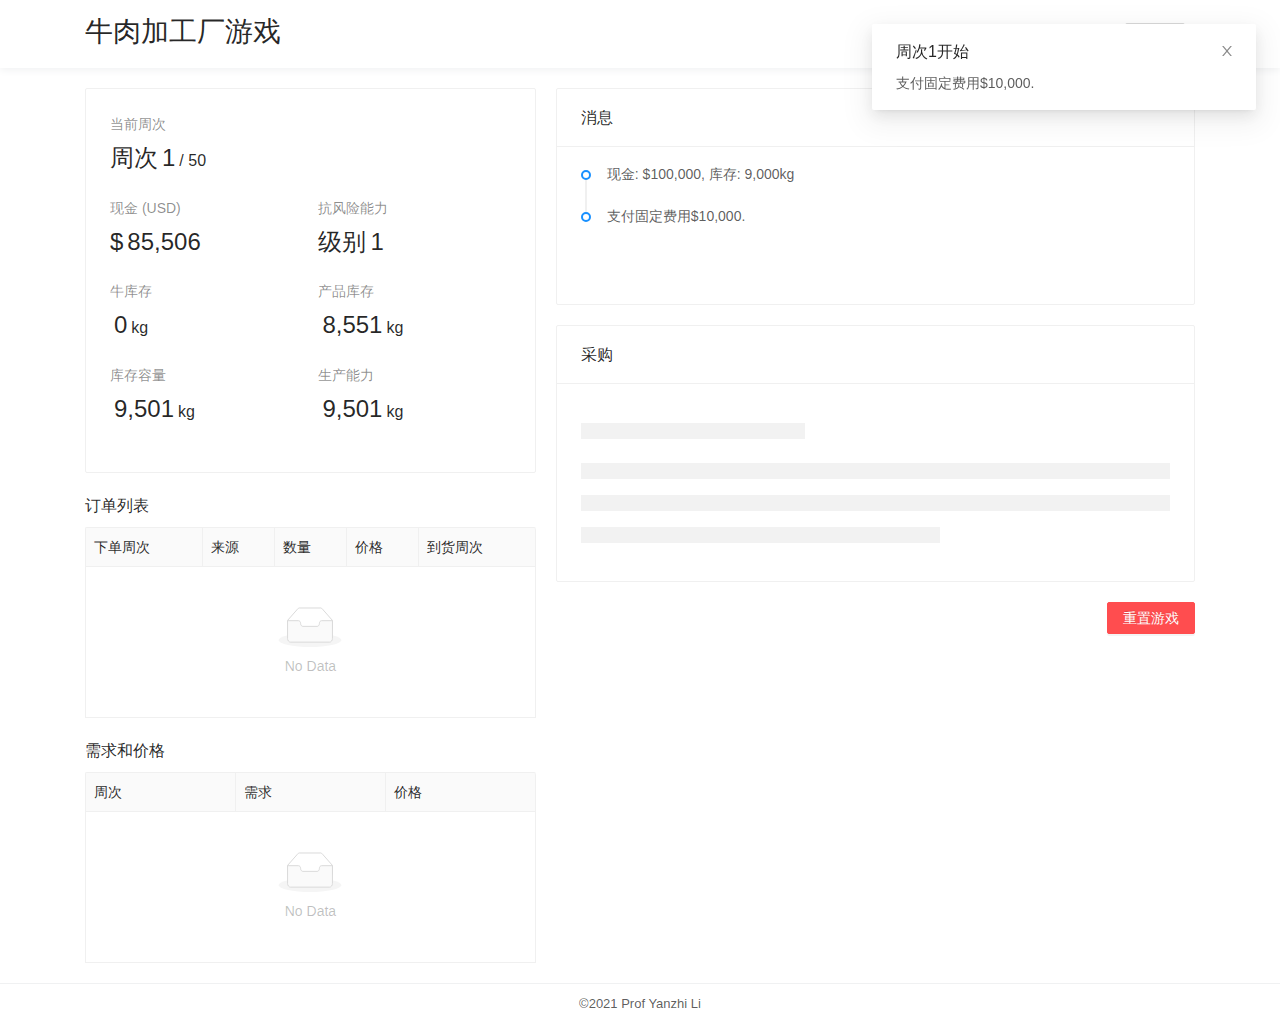
==== cn/index.html @ 3bd36e93 "V1" ====
<!doctype html><html lang="en"><head><meta charset="utf-8"/><base href="/cn/"><link rel="icon" href="/cn/favicon.ico"/><meta name="viewport" content="width=device-width,initial-scale=1"/><meta name="theme-color" content="#000000"/><meta name="description" content="Web site created using create-react-app"/><link rel="apple-touch-icon" href="/cn/logo192.png"/><link rel="manifest" href="/cn/manifest.json"/><title>牛肉加工厂游戏</title><link href="/cn/static/css/2.55ffcb95.chunk.css" rel="stylesheet"><link href="/cn/static/css/main.432eddbb.chunk.css" rel="stylesheet"></head><body><noscript>You need to enable JavaScript to run this app.</noscript><div id="root"></div><script>!function(e){function r(r){for(var n,a,l=r[0],p=r[1],c=r[2],i=0,s=[];i<l.length;i++)a=l[i],Object.prototype.hasOwnProperty.call(o,a)&&o[a]&&s.push(o[a][0]),o[a]=0;for(n in p)Object.prototype.hasOwnProperty.call(p,n)&&(e[n]=p[n]);for(f&&f(r);s.length;)s.shift()();return u.push.apply(u,c||[]),t()}function t(){for(var e,r=0;r<u.length;r++){for(var t=u[r],n=!0,l=1;l<t.length;l++){var p=t[l];0!==o[p]&&(n=!1)}n&&(u.splice(r--,1),e=a(a.s=t[0]))}return e}var n={},o={1:0},u=[];function a(r){if(n[r])return n[r].exports;var t=n[r]={i:r,l:!1,exports:{}};return e[r].call(t.exports,t,t.exports,a),t.l=!0,t.exports}a.m=e,a.c=n,a.d=function(e,r,t){a.o(e,r)||Object.defineProperty(e,r,{enumerable:!0,get:t})},a.r=function(e){"undefined"!=typeof Symbol&&Symbol.toStringTag&&Object.defineProperty(e,Symbol.toStringTag,{value:"Module"}),Object.defineProperty(e,"__esModule",{value:!0})},a.t=function(e,r){if(1&r&&(e=a(e)),8&r)return e;if(4&r&&"object"==typeof e&&e&&e.__esModule)return e;var t=Object.create(null);if(a.r(t),Object.defineProperty(t,"default",{enumerable:!0,value:e}),2&r&&"string"!=typeof e)for(var n in e)a.d(t,n,function(r){return e[r]}.bind(null,n));return t},a.n=function(e){var r=e&&e.__esModule?function(){return e.default}:function(){return e};return a.d(r,"a",r),r},a.o=function(e,r){return Object.prototype.hasOwnProperty.call(e,r)},a.p="/cn/";var l=this["webpackJsonppacker-game"]=this["webpackJsonppacker-game"]||[],p=l.push.bind(l);l.push=r,l=l.slice();for(var c=0;c<l.length;c++)r(l[c]);var f=p;t()}([])</script><script src="/cn/static/js/2.20b9020d.chunk.js"></script><script src="/cn/static/js/main.d5937b9c.chunk.js"></script></body></html>
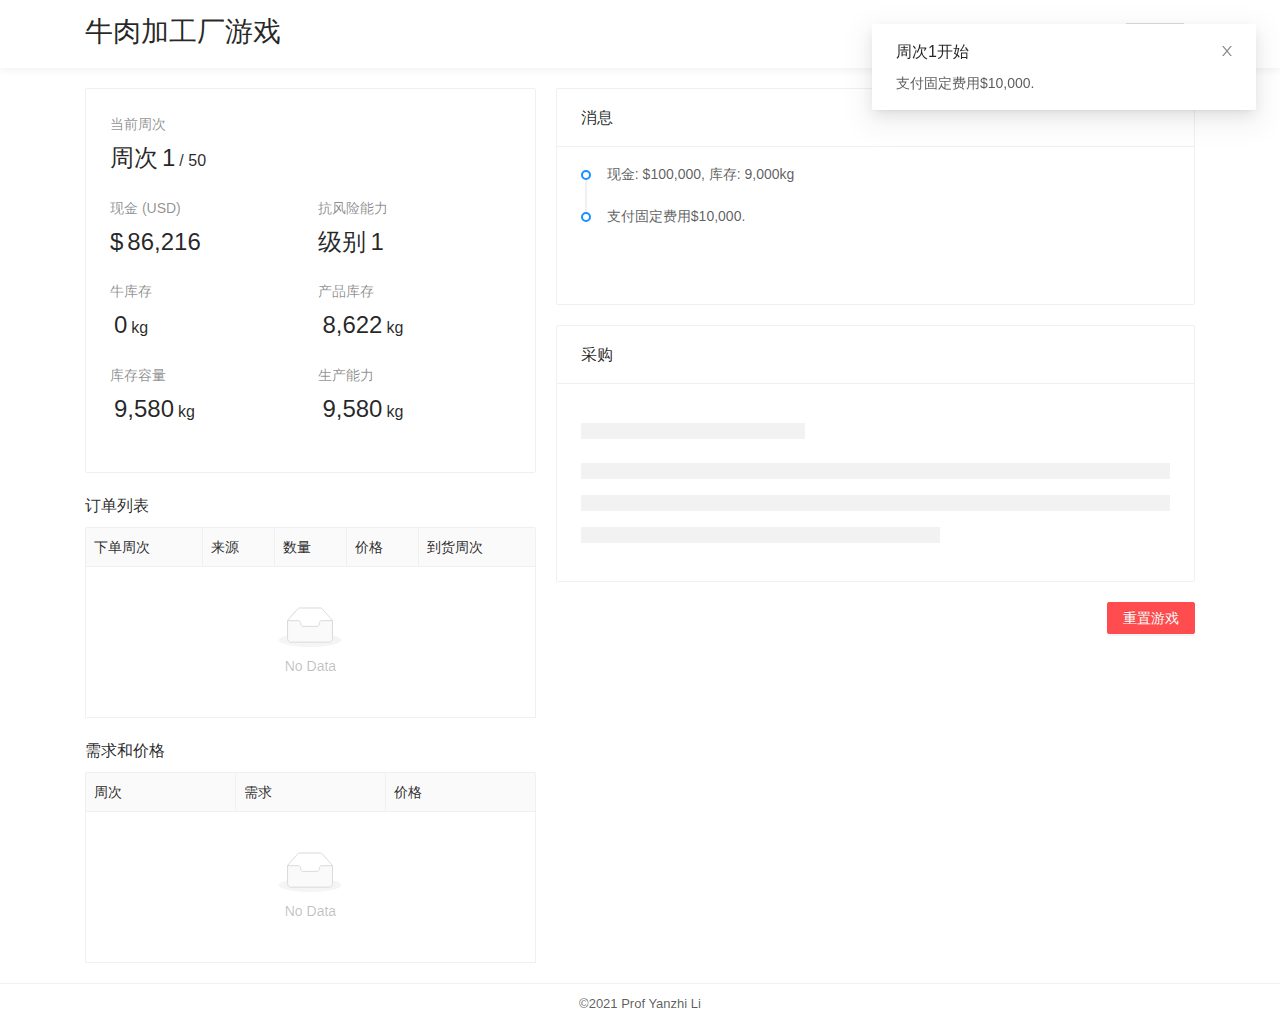
==== commit c7531399: "[cn] fix history order qty issue" ====
--- a/cn/index.html
+++ b/cn/index.html
@@ -1 +1 @@
-<!doctype html><html lang="en"><head><meta charset="utf-8"/><base href="/cn/"><link rel="icon" href="/cn/favicon.ico"/><meta name="viewport" content="width=device-width,initial-scale=1"/><meta name="theme-color" content="#000000"/><meta name="description" content="Web site created using create-react-app"/><link rel="apple-touch-icon" href="/cn/logo192.png"/><link rel="manifest" href="/cn/manifest.json"/><title>牛肉加工厂游戏</title><link href="/cn/static/css/2.55ffcb95.chunk.css" rel="stylesheet"><link href="/cn/static/css/main.432eddbb.chunk.css" rel="stylesheet"></head><body><noscript>You need to enable JavaScript to run this app.</noscript><div id="root"></div><script>!function(e){function r(r){for(var n,a,l=r[0],p=r[1],c=r[2],i=0,s=[];i<l.length;i++)a=l[i],Object.prototype.hasOwnProperty.call(o,a)&&o[a]&&s.push(o[a][0]),o[a]=0;for(n in p)Object.prototype.hasOwnProperty.call(p,n)&&(e[n]=p[n]);for(f&&f(r);s.length;)s.shift()();return u.push.apply(u,c||[]),t()}function t(){for(var e,r=0;r<u.length;r++){for(var t=u[r],n=!0,l=1;l<t.length;l++){var p=t[l];0!==o[p]&&(n=!1)}n&&(u.splice(r--,1),e=a(a.s=t[0]))}return e}var n={},o={1:0},u=[];function a(r){if(n[r])return n[r].exports;var t=n[r]={i:r,l:!1,exports:{}};return e[r].call(t.exports,t,t.exports,a),t.l=!0,t.exports}a.m=e,a.c=n,a.d=function(e,r,t){a.o(e,r)||Object.defineProperty(e,r,{enumerable:!0,get:t})},a.r=function(e){"undefined"!=typeof Symbol&&Symbol.toStringTag&&Object.defineProperty(e,Symbol.toStringTag,{value:"Module"}),Object.defineProperty(e,"__esModule",{value:!0})},a.t=function(e,r){if(1&r&&(e=a(e)),8&r)return e;if(4&r&&"object"==typeof e&&e&&e.__esModule)return e;var t=Object.create(null);if(a.r(t),Object.defineProperty(t,"default",{enumerable:!0,value:e}),2&r&&"string"!=typeof e)for(var n in e)a.d(t,n,function(r){return e[r]}.bind(null,n));return t},a.n=function(e){var r=e&&e.__esModule?function(){return e.default}:function(){return e};return a.d(r,"a",r),r},a.o=function(e,r){return Object.prototype.hasOwnProperty.call(e,r)},a.p="/cn/";var l=this["webpackJsonppacker-game"]=this["webpackJsonppacker-game"]||[],p=l.push.bind(l);l.push=r,l=l.slice();for(var c=0;c<l.length;c++)r(l[c]);var f=p;t()}([])</script><script src="/cn/static/js/2.20b9020d.chunk.js"></script><script src="/cn/static/js/main.d5937b9c.chunk.js"></script></body></html>+<!doctype html><html lang="en"><head><meta charset="utf-8"/><base href="/cn/"><link rel="icon" href="/cn/favicon.ico"/><meta name="viewport" content="width=device-width,initial-scale=1"/><meta name="theme-color" content="#000000"/><meta name="description" content="Web site created using create-react-app"/><link rel="apple-touch-icon" href="/cn/logo192.png"/><link rel="manifest" href="/cn/manifest.json"/><title>牛肉加工厂游戏</title><link href="/cn/static/css/2.55ffcb95.chunk.css" rel="stylesheet"><link href="/cn/static/css/main.432eddbb.chunk.css" rel="stylesheet"></head><body><noscript>You need to enable JavaScript to run this app.</noscript><div id="root"></div><script>!function(e){function r(r){for(var n,a,l=r[0],p=r[1],c=r[2],i=0,s=[];i<l.length;i++)a=l[i],Object.prototype.hasOwnProperty.call(o,a)&&o[a]&&s.push(o[a][0]),o[a]=0;for(n in p)Object.prototype.hasOwnProperty.call(p,n)&&(e[n]=p[n]);for(f&&f(r);s.length;)s.shift()();return u.push.apply(u,c||[]),t()}function t(){for(var e,r=0;r<u.length;r++){for(var t=u[r],n=!0,l=1;l<t.length;l++){var p=t[l];0!==o[p]&&(n=!1)}n&&(u.splice(r--,1),e=a(a.s=t[0]))}return e}var n={},o={1:0},u=[];function a(r){if(n[r])return n[r].exports;var t=n[r]={i:r,l:!1,exports:{}};return e[r].call(t.exports,t,t.exports,a),t.l=!0,t.exports}a.m=e,a.c=n,a.d=function(e,r,t){a.o(e,r)||Object.defineProperty(e,r,{enumerable:!0,get:t})},a.r=function(e){"undefined"!=typeof Symbol&&Symbol.toStringTag&&Object.defineProperty(e,Symbol.toStringTag,{value:"Module"}),Object.defineProperty(e,"__esModule",{value:!0})},a.t=function(e,r){if(1&r&&(e=a(e)),8&r)return e;if(4&r&&"object"==typeof e&&e&&e.__esModule)return e;var t=Object.create(null);if(a.r(t),Object.defineProperty(t,"default",{enumerable:!0,value:e}),2&r&&"string"!=typeof e)for(var n in e)a.d(t,n,function(r){return e[r]}.bind(null,n));return t},a.n=function(e){var r=e&&e.__esModule?function(){return e.default}:function(){return e};return a.d(r,"a",r),r},a.o=function(e,r){return Object.prototype.hasOwnProperty.call(e,r)},a.p="/cn/";var l=this["webpackJsonppacker-game"]=this["webpackJsonppacker-game"]||[],p=l.push.bind(l);l.push=r,l=l.slice();for(var c=0;c<l.length;c++)r(l[c]);var f=p;t()}([])</script><script src="/cn/static/js/2.20b9020d.chunk.js"></script><script src="/cn/static/js/main.f02a5e2a.chunk.js"></script></body></html>